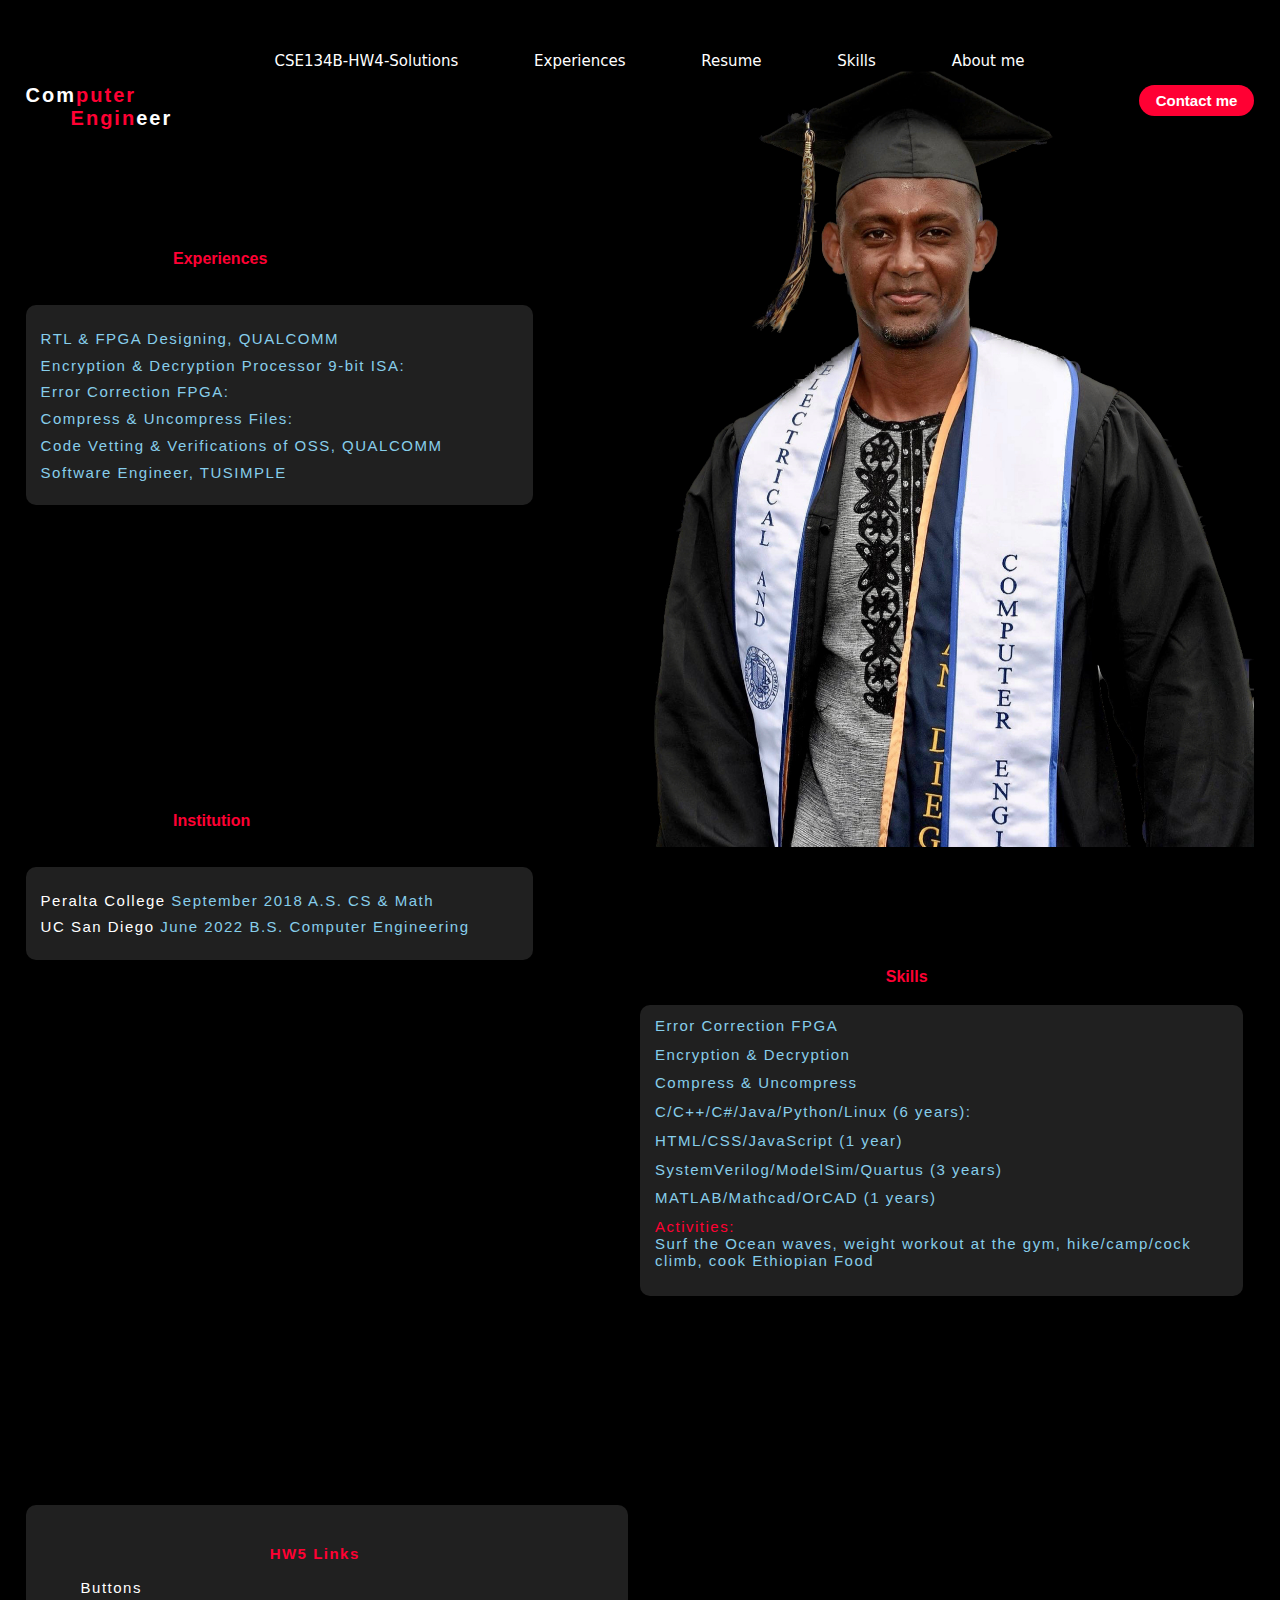
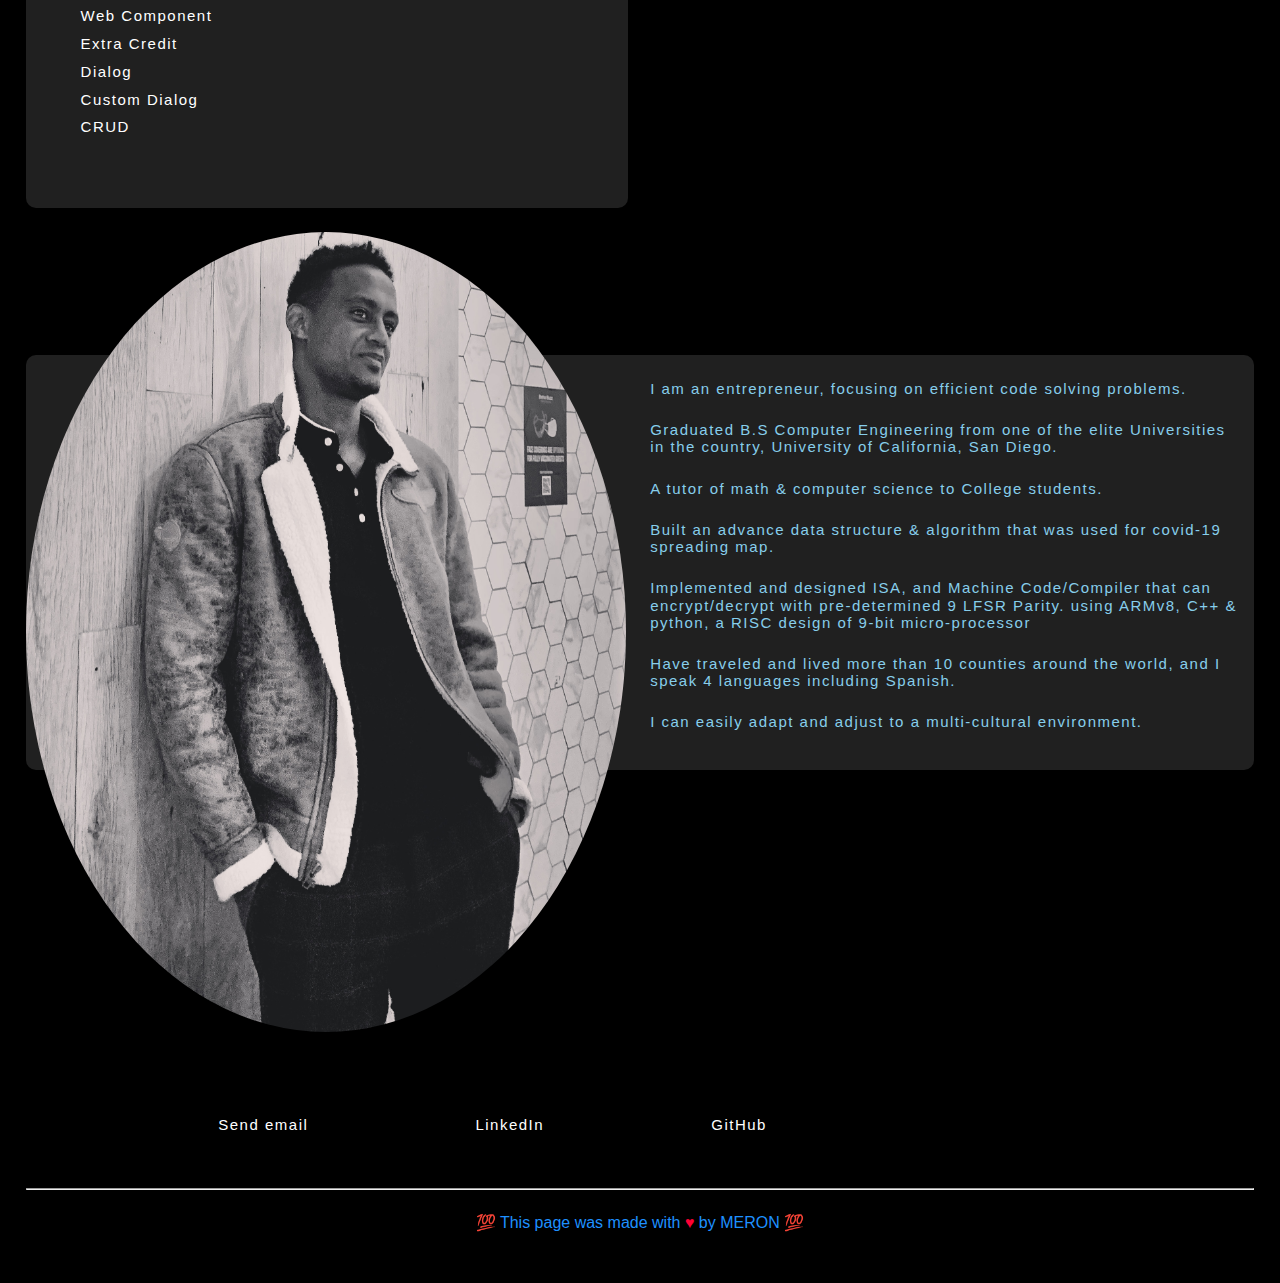
==== index.html @ 2326b55c "Initiated" ====
<!DOCTYPE html>
<html lang="en">

<head>
	<meta charset="utf-8" />
	<meta http-equiv="x-ua-compatible" content="desktop,tablet, phone" />
	<meta name="description" content="Simple demo Web page for CSE 134B" />
	<link rel="stylesheet" href="CSS/normalize.css" />
	<link rel="stylesheet" href="CSS/stylesheet.css" />
	<title>My page</title>
</head>
<body>
<!-- <img src="media/Profile.jpg"  alt="profile"> -->
<!--Experiences in the main-->
	<main>
		<div class="background">
			<nav>
				<h2 class="major">Com<span>puter</span> 
					<br><span class="tab">Engin</span>eer</h2>
				<ul>
					 <li><a href="#hw4">CSE134B-HW4-Solutions</a></li>
					<li><a href="#exp">Experiences</a></li>
					<li><a href="/media/My_Resume.pdf" target="_blank">Resume</a></li>
					<li><a href="#edu">Skills</a></li>
					<li><a href="#bio">About me</a></li>

				</ul>
				<a href="#contact" class="button">Contact me</a>
			</nav>
			<section id="exp"></section>
			<p id="experience">Experiences</p>
				<ul class="work">
					<li>RTL & FPGA Designing, QUALCOMM</li>
					<li>Encryption & Decryption Processor 9-bit ISA:</li>
					<li>Error Correction FPGA:</li>
					<li>Compress & Uncompress Files:</li>
					<li>Code Vetting & Verifications of OSS, QUALCOMM</li>
					<li>Software Engineer, TUSIMPLE</li>
				</ul>
				<iframe class="qualcomm"
						src="https://www.youtube.com/embed/HBQQWcadKTw"
						allowfullscreen>
				</iframe>
			<br>
			<p id="institution">Institution</p>
			<section id="edu">
				<ul class="education">
					<li><a href="https://www.peralta.edu/" target="_blank">Peralta College</a> September 2018 A.S. CS & Math</li>
					<li><a href="https://ucsd.edu/" target="_blank">UC San Diego</a> June 2022 B.S. Computer Engineering</li>
				</ul>
				<iframe class="ucsd"
					src="/media/videoplayback.mp4"
					type="video/mp4">
				</iframe>
				<br>
			</section>
			<div class="mid">
				<p id="skill">Skills</p>
				<ul class="skills">
					<li>Error Correction FPGA</li>
					<li>Encryption & Decryption </li>
					<li>Compress & Uncompress</li>
					<li>C/C++/C#/Java/Python/Linux (6 years):</li>
					<li>HTML/CSS/JavaScript (1 year)</li>
					<li>SystemVerilog/ModelSim/Quartus (3 years)</li>
					<li>MATLAB/Mathcad/OrCAD (1 years)</li>
					<li>
					<span>Activities:</span> <br>
					Surf the Ocean waves, weight workout at the gym,
					hike/camp/cock climb, cook Ethiopian Food
					</li>
				</ul>
			</div>
			<div class="hw4">
				<p id="hw4">HW5 Links</p>
				<ul class="hw4lists">
					<li><a href="methodtest.html" target="_blank">Buttons</a></li>
					<li><a href="webcomponent.html" target="_blank">Web Component</a></li>
					<li><a href="extracredit.html" target="_blank">Extra Credit</a></li>
					<li><a href="nativedialog.html" target="_blank">Dialog</a></li>
					<li><a href="customdialog.html" target="_blank">Custom Dialog</a></li>
					<li><a href="crud.html" target="_blank">CRUD</a></li>
				</ul>

			</div>

		</div>
		<section id="bio" ></section>
		<img id="view" src="/media/view.webp" alt="view">

		<div class="about">
			<ul class="bio">
				<li>
					I am an entrepreneur, focusing on efficient code solving
					problems.
				</li>
				<li>
					Graduated B.S Computer Engineering from one of the elite
					Universities in the country, University of California, San
					Diego.
				</li>
				<li>
					A tutor of math & computer science to College students.
				</li>
				<li>
					Built an advance data structure & algorithm that was used for covid-19 spreading map.
				</li>
				<li>
					Implemented and designed ISA, and Machine Code/Compiler
					that can encrypt/decrypt with pre-determined 9 LFSR Parity.
					using ARMv8, C++ & python, a RISC design of 9-bit
					micro-processor
				</li>
				<li>
					Have traveled and lived more than 10 counties around the
					world, and I speak 4 languages including Spanish.
				</li>
				<li>
					I can easily adapt and adjust to a multi-cultural environment.
				</li>
			</ul>
		</div>
	</main>
	<br/>
	<ul id="contact">
		<li><a href="mailto:named.adulis@gmail.com">Send email</a></li>
		<li><a href="https://www.linkedin.com/in/masfaw/" target="_blank">LinkedIn</a></li>
		<li><a href="https://github.com/AdulisL" target="_blank">GitHub</a></li>
	</ul>
</body>
<footer>
	<hr/>
	<p>💯 This page was made with <span>&hearts;</span> by MERON 💯</p>
</footer>

</html>
---- CSS/stylesheet.css ----
/**
 * Meron Asfaw, Winter 2023
 */
* {
    /* background-color: #000; */
    font-family: sans-serif;
    margin-bottom: 2%;
}

body {
    margin-left: 2%;
    margin-right: 2%;
    background-color: #000;
    /* background-image: url("../media/BackgroundImg.png"); */
}

.top{
    margin:auto;
}

nav {
    display:flex;
    /* position: fixed; */
    /*top: 0%;*/
    align-items: center;
    justify-content: space-between;

}

.button {
    color: white;
    padding: 5px 15px;
    font-weight: bold;
    border-radius: 30px;
    transition: transform .5s;
    background-color: rgb(255, 0, 51);
    font-size: 15px;
    text-decoration: none;
    border: 2px solid transparent;
}

.background ul li a:hover, a:active {
    color: rgb(255, 0, 51);
    text-decoration: underline;
}

.button:hover {
    transform: scale(1.2);
}

a {
    text-decoration: none;
    color: #fff;
}

nav ul li{
    display: inline-block;
    padding: 15px 40px;
    margin-left: -1%;
    list-style-type: none;
    /* background-color: #000; */
}

nav ul li a{
    font-family: system-ui;
    font-size: 15px;
    color: white;
}

.major {
    cursor: pointer;
    font-size: 20px;
    letter-spacing: 2px;
    color: #fff;
}

span {
    color: rgb(255, 0, 51);
    /* font-family: Georgia, 'Times New Roman', Times, serif; */
}

.tab {
    display: inline-block;
    margin-left: 45px;
}

.background {
    background-image: url(../media/Profile.jpg);
    background-size: 600px 800px;
    background-position: right;
    background-repeat: no-repeat;
    background-blend-mode:inherit;
    background-position-y: 50px;
    width: 100%;
}

.background ul {
    margin-top: 3%;
    color: skyblue;
    list-style-type: none;
    margin-bottom: 10%;
}
 #experience{   /* Header of experiences*/ 
    font-weight: bold;
    color: rgb(255, 0, 51);
    padding-left: 12%;
 }
 #institution{   /* Header of experiences*/
    font-weight: bold;
    color: rgb(255, 0, 51);
    padding-left: 12%;
 }
 .work{ /* unordered list experiences */
    font-family: system-ui;
    font-size: 15px;
    letter-spacing: 1.5px;
    width: 50ch;
    padding: 15px;
    padding-top: 2%;
    background-color:rgb(32, 32, 32);
    border-radius: 10px;


 }

 .education{ /* unordered list schools*/
    font-family: system-ui;
    font-size: 15px;
    letter-spacing: 1.5px;
    width: 50ch;
    color: skyblue;
    padding: 15px;
    padding-top: 2%;
    background-color:rgb(32, 32, 32);
    border-radius: 10px;
 }

.skills { /* unordered list skills */
    font-family: system-ui;
    font-size: 15px;
    letter-spacing: 1.5px;
    width: 60ch;
    color: skyblue;
    padding: 15px;
    padding-top: 2%;
    background-color:rgb(32, 32, 32);
    border-radius: 10px;
    
}

#skill{
    font-weight: bold;
    color: rgb(255, 0, 51);
    padding-left: 40%;
    /* text-align: center; */
}

.hw4 { /* unordered list skills */
    font-family: system-ui;
    font-size: 15px;
    letter-spacing: 1.5px;
    width: 60ch;
    color: skyblue;
    padding: 15px;
    padding-top: 2%;
    background-color:rgb(32, 32, 32);
    border-radius: 10px;
    justify-content: center;
}

#hw4{
    font-weight: bold;
    color: rgb(255, 0, 51);
    padding-left: 40%;
     /*text-align: center;*/
}


.mid{
    margin-top: -25%;
    margin-left: 50%;
    padding-bottom: 10%;
}
 iframe {
    width: 405px;
    height: 200px;
    border: none;
    margin-top: -5%;
 }

 #view {  /* bottom left image */
    border-radius: 50%;
    float: left;
    width: 600px;
    height:800px;
    margin-right: 2%;
 }

 .about ul {  /* Bio */
    margin-top: 12%;
    margin-bottom: 25%;
    font-family: system-ui;
    font-size: 15px;
    letter-spacing: 1.5px;
    color: skyblue;
    padding: 15px;
    padding-top: 2%;
    background-color:rgb(32, 32, 32);
    border-radius: 10px;
    list-style-type: none;
 }
 .bio{
    text-decoration: none;
 }
 #contact li {
    margin-left: 12%;
     display: inline-block;
     padding: 5px 10px;
     font-family: system-ui;
     font-size: 15px;
     letter-spacing: 1.5px;
     color: skyblue;
 }

 #contact a:hover, a:active {
    color: rgb(255, 0, 51);
    text-decoration: underline;
 }

 footer p{
    text-align: center;
    color:dodgerblue;
 }
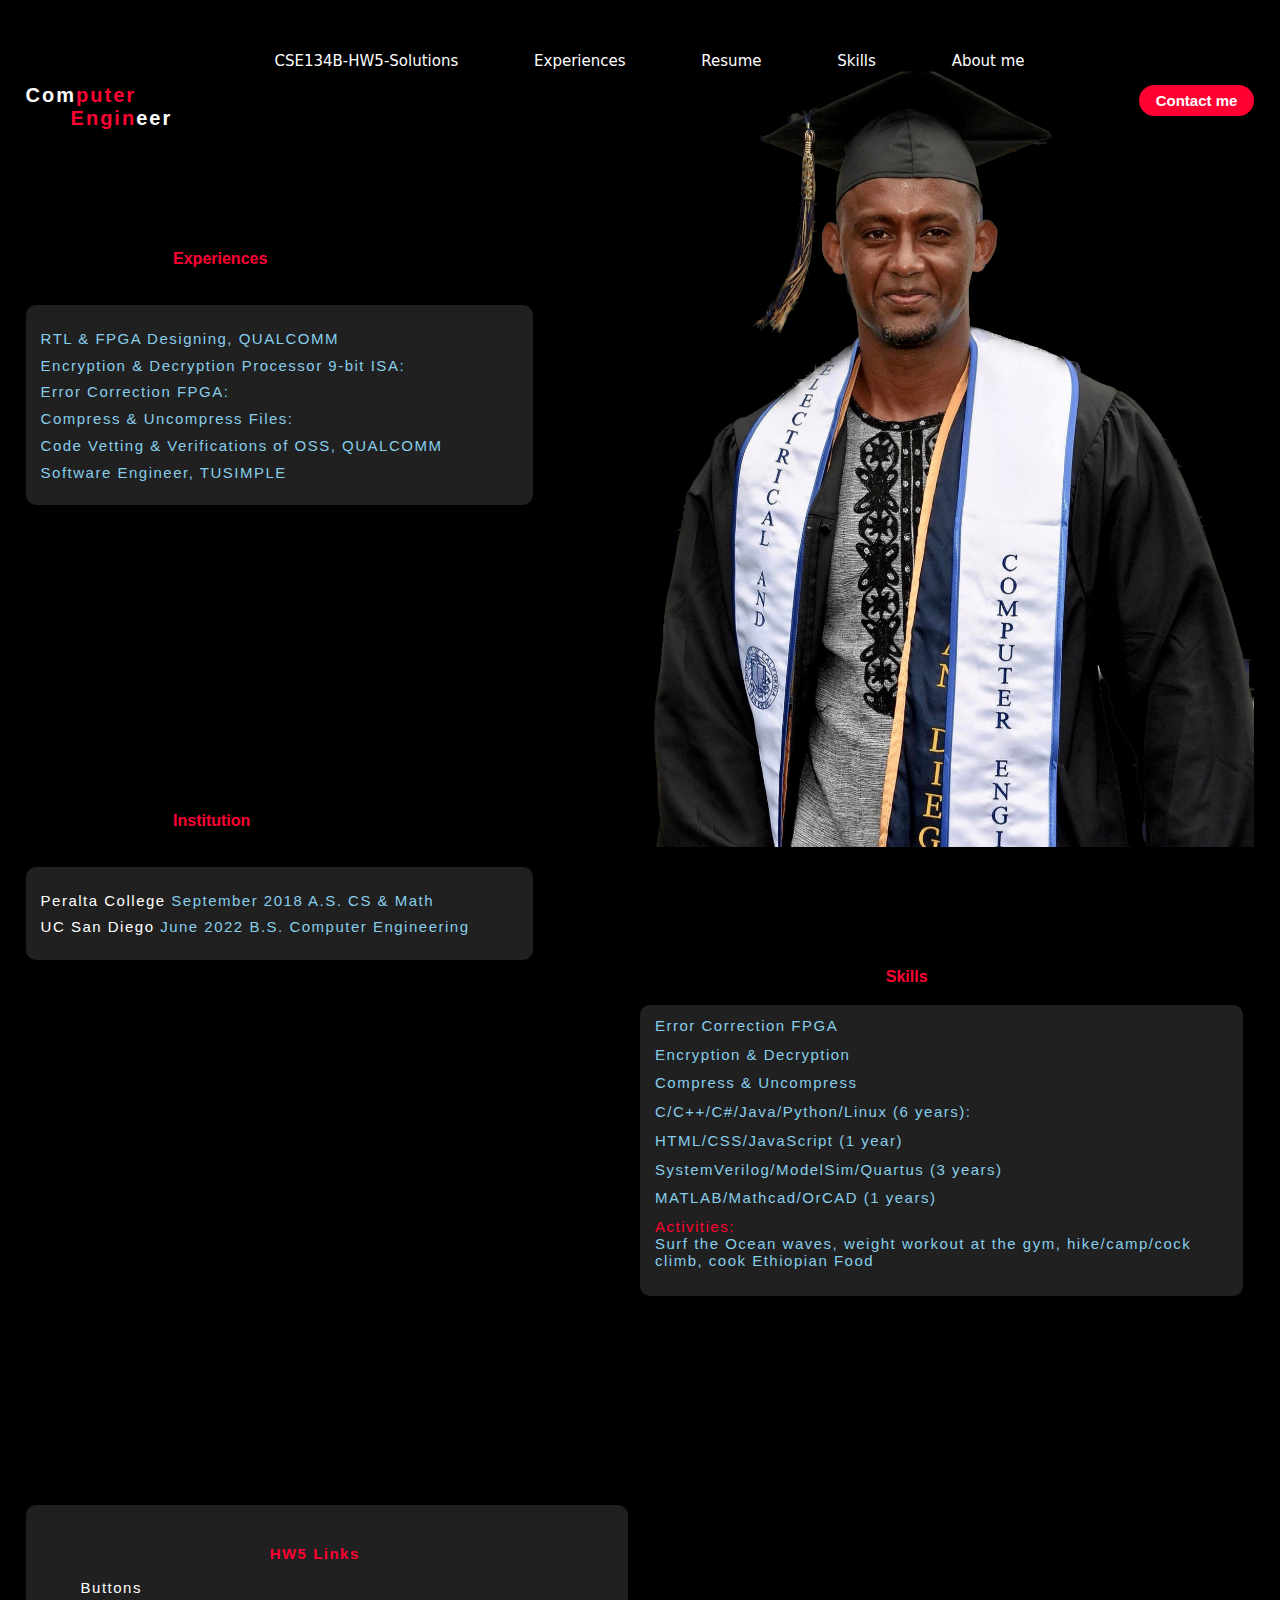
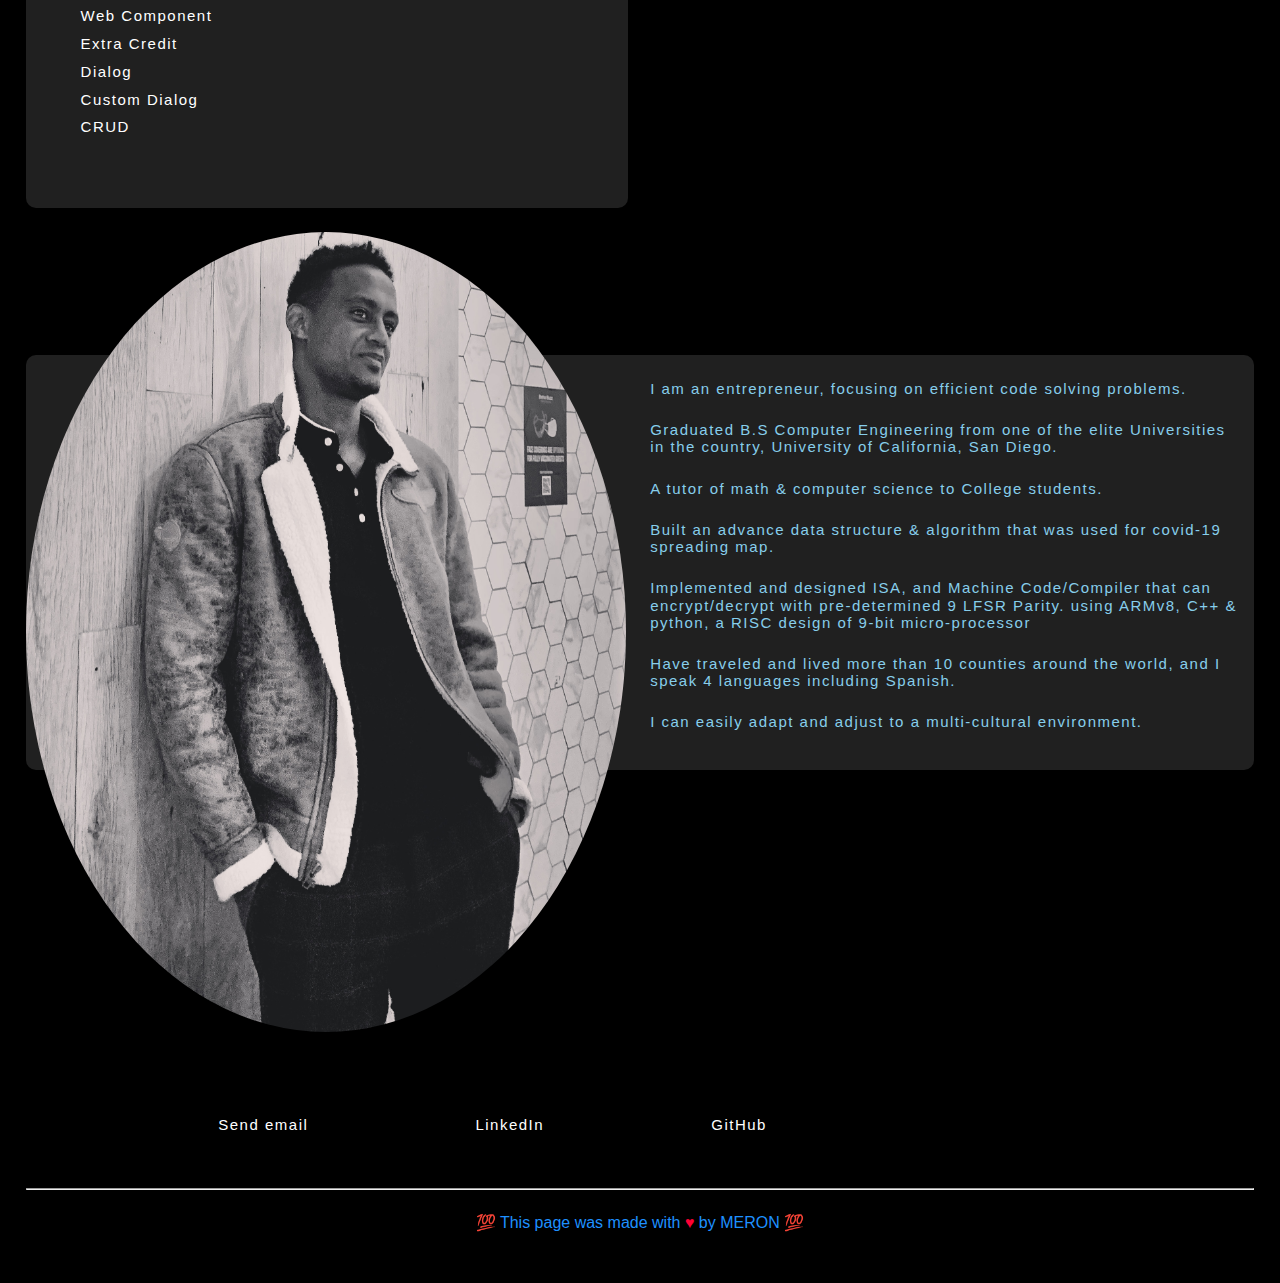
==== commit 799b6e0b: "Update index.html" ====
--- a/index.html
+++ b/index.html
@@ -18,7 +18,7 @@
 				<h2 class="major">Com<span>puter</span> 
 					<br><span class="tab">Engin</span>eer</h2>
 				<ul>
-					 <li><a href="#hw4">CSE134B-HW4-Solutions</a></li>
+					<li><a href="#hw4">CSE134B-HW5-Solutions</a></li>
 					<li><a href="#exp">Experiences</a></li>
 					<li><a href="/media/My_Resume.pdf" target="_blank">Resume</a></li>
 					<li><a href="#edu">Skills</a></li>
@@ -133,4 +133,4 @@
 	<p>💯 This page was made with <span>&hearts;</span> by MERON 💯</p>
 </footer>
 
-</html>+</html>
